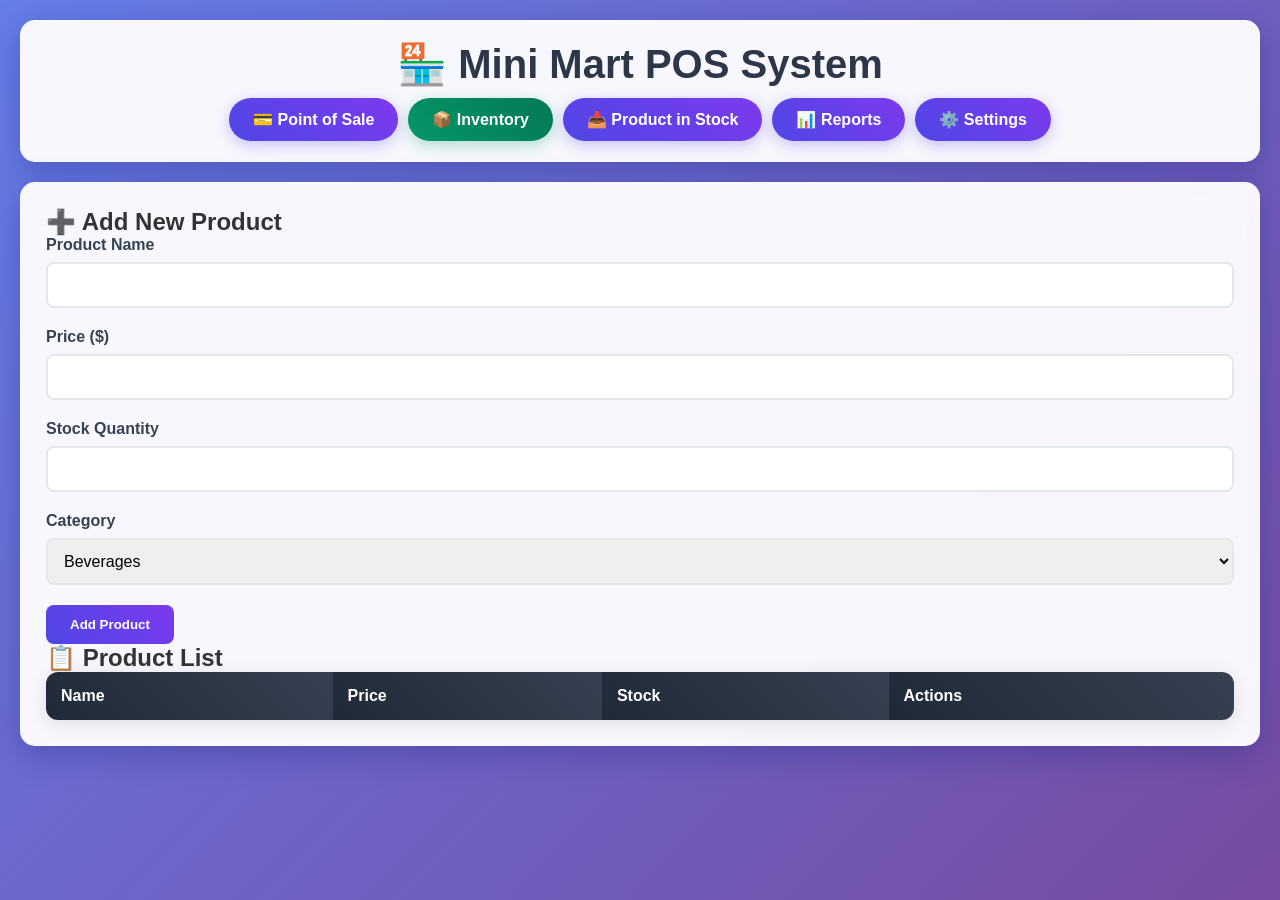
==== pages/inventory.html @ 20a7a2fd "first commit" ====
<!DOCTYPE html>
<html lang="en">
<head>
    <meta charset="UTF-8">
    <meta name="viewport" content="width=device-width, initial-scale=1.0">
    <title>🏪 Mini Mart POS System - Inventory</title>
    <link rel="stylesheet" href="/style.css">
    <script src="script.js" defer></script>
</head>
<body>
    <div class="container">
        <div class="header">
            <h1>🏪 Mini Mart POS System</h1>
            <div class="nav-tabs">
                <a href="index.html" class="tab-button">💳 Point of Sale</a>
                <a href="inventory.html" class="tab-button active">📦 Inventory</a>
                <a href="stock.html" class="tab-button">📥 Product in Stock</a>
                <a href="reports.html" class="tab-button">📊 Reports</a>
                <a href="settings.html" class="tab-button">⚙️ Settings</a>
            </div>
        </div>

        <div id="inventory" class="tab-content active">
            <div class="form-grid">
                <div>
                    <h2>➕ Add New Product</h2>
                    <form id="productForm" onsubmit="addProduct(event)">
                        <div class="form-group">
                            <label for="productName">Product Name</label>
                            <input type="text" id="productName" class="form-control" required>
                        </div>
                        <div class="form-group">
                            <label for="productPrice">Price ($)</label>
                            <input type="number" id="productPrice" class="form-control" step="0.01" min="0" required>
                        </div>
                        <div class="form-group">
                            <label for="productStock">Stock Quantity</label>
                            <input type="number" id="productStock" class="form-control" min="0" required>
                        </div>
                        <div class="form-group">
                            <label for="productCategory">Category</label>
                            <select id="productCategory" class="form-control">
                                <option value="Beverages">Beverages</option>
                                <option value="Snacks">Snacks</option>
                                <option value="Dairy">Dairy</option>
                                <option value="Bakery">Bakery</option>
                                <option value="Personal Care">Personal Care</option>
                                <option value="Household">Household</option>
                            </select>
                        </div>
                        <button type="submit" class="btn">Add Product</button>
                    </form>
                </div>
                <div>
                    <h2>📋 Product List</h2>
                    <table class="data-table">
                        <thead>
                            <tr>
                                <th>Name</th>
                                <th>Price</th>
                                <th>Stock</th>
                                <th>Actions</th>
                            </tr>
                        </thead>
                        <tbody id="inventoryTable"></tbody>
                    </table>
                </div>
            </div>
        </div>
    </div>
</body>
</html>
---- style.css ----
/* Global Styles */
* {
    margin: 0;
    padding: 0;
    box-sizing: border-box;
}

body {
    font-family: -apple-system, BlinkMacSystemFont, 'Segoe UI', Roboto, sans-serif;
    background: linear-gradient(135deg, #667eea 0%, #764ba2 100%);
    min-height: 100vh;
    color: #333;
}

.container {
    max-width: 1400px;
    margin: 0 auto;
    padding: 20px;
}

/* Header Styles */
.header {
    background: rgba(255, 255, 255, 0.95);
    backdrop-filter: blur(10px);
    border-radius: 15px;
    padding: 20px;
    margin-bottom: 20px;
    box-shadow: 0 8px 32px rgba(31, 38, 135, 0.37);
    border: 1px solid rgba(255, 255, 255, 0.18);
}

.header h1 {
    color: #2d3748;
    font-size: 2.5rem;
    font-weight: 700;
    text-align: center;
    margin-bottom: 10px;
}

/* Navigation Tabs */
.nav-tabs {
    display: flex;
    gap: 10px;
    justify-content: center;
    flex-wrap: wrap;
}

.tab-button {
    background: linear-gradient(45deg, #4f46e5, #7c3aed);
    color: white;
    border: none;
    padding: 12px 24px;
    border-radius: 25px;
    cursor: pointer;
    font-weight: 600;
    transition: all 0.3s ease;
    box-shadow: 0 4px 15px rgba(79, 70, 229, 0.3);
    text-decoration: none;
    display: inline-block;
}

.tab-button:hover {
    transform: translateY(-2px);
    box-shadow: 0 6px 20px rgba(79, 70, 229, 0.4);
}

.tab-button.active {
    background: linear-gradient(45deg, #059669, #047857);
    box-shadow: 0 4px 15px rgba(5, 150, 105, 0.3);
}

/* Login Content */
.login-content {
    background: rgba(255, 255, 255, 0.95);
    backdrop-filter: blur(10px);
    border-radius: 15px;
    padding: 30px;
    box-shadow: 0 8px 32px rgba(31, 38, 135, 0.37);
    border: 1px solid rgba(255, 255, 255, 0.18);
    max-width: 500px;
    margin: 50px auto;
    animation: fadeIn 0.5s ease;
}

.login-content h2 {
    text-align: center;
    margin-bottom: 20px;
    color: #2d3748;
}

/* Tab Content */
.tab-content {
    display: block;
    background: rgba(255, 255, 255, 0.95);
    backdrop-filter: blur(10px);
    border-radius: 15px;
    padding: 25px;
    box-shadow: 0 8px 32px rgba(31, 38, 135, 0.37);
    border: 1px solid rgba(255, 255, 255, 0.18);
    animation: fadeIn 0.5s ease;
}

@keyframes fadeIn {
    from { 
        opacity: 0; 
        transform: translateY(20px); 
    }
    to { 
        opacity: 1; 
        transform: translateY(0); 
    }
}

/* POS Interface */
.pos-layout {
    display: grid;
    grid-template-columns: 1fr 400px;
    gap: 20px;
    height: 70vh;
}

.product-grid {
    display: grid;
    grid-template-columns: repeat(auto-fill, minmax(150px, 1fr));
    gap: 15px;
    padding: 20px;
    background: rgba(248, 250, 252, 0.8);
    border-radius: 12px;
    overflow-y: auto;
    max-height: 100%;
}

.product-card {
    background: white;
    border-radius: 12px;
    padding: 15px;
    text-align: center;
    cursor: pointer;
    transition: all 0.3s ease;
    box-shadow: 0 2px 10px rgba(0, 0, 0, 0.1);
    border: 2px solid transparent;
}

.product-card:hover {
    transform: translateY(-5px) scale(1.02);
    box-shadow: 0 8px 25px rgba(0, 0, 0, 0.15);
    border-color: #4f46e5;
}

.product-card img {
    width: 60px;
    height: 60px;
    object-fit: cover;
    border-radius: 8px;
    margin-bottom: 10px;
    background: linear-gradient(45deg, #e2e8f0, #cbd5e1);
}

.product-name {
    font-weight: 600;
    color: #2d3748;
    margin-bottom: 5px;
    font-size: 0.9rem;
}

.product-price {
    color: #059669;
    font-weight: 700;
    font-size: 1.1rem;
}

/* Cart Panel */
.cart-panel {
    background: white;
    border-radius: 12px;
    padding: 20px;
    display: flex;
    flex-direction: column;
    box-shadow: 0 4px 20px rgba(0, 0, 0, 0.1);
}

.cart-header {
    text-align: center;
    margin-bottom: 20px;
    padding-bottom: 15px;
    border-bottom: 2px solid #e2e8f0;
}

.cart-items {
    flex: 1;
    overflow-y: auto;
    margin-bottom: 20px;
}

.cart-item {
    display: flex;
    justify-content: space-between;
    align-items: center;
    padding: 12px 0;
    border-bottom: 1px solid #e2e8f0;
    transition: all 0.3s ease;
}

.cart-item:hover {
    background: rgba(79, 70, 229, 0.05);
    border-radius: 8px;
    padding: 12px 8px;
}

.item-info {
    flex: 1;
}

.item-controls {
    display: flex;
    align-items: center;
    gap: 10px;
}

.qty-btn {
    background: #4f46e5;
    color: white;
    border: none;
    width: 30px;
    height: 30px;
    border-radius: 50%;
    cursor: pointer;
    font-weight: bold;
    transition: all 0.3s ease;
}

.qty-btn:hover {
    background: #3730a3;
    transform: scale(1.1);
}

.cart-total {
    background: linear-gradient(45deg, #1f2937, #374151);
    color: white;
    padding: 20px;
    border-radius: 12px;
    text-align: center;
    margin-bottom: 15px;
}

.total-amount {
    font-size: 1.8rem;
    font-weight: 700;
    margin-bottom: 10px;
}

.checkout-btn {
    background: linear-gradient(45deg, #059669, #047857);
    color: white;
    border: none;
    padding: 15px;
    border-radius: 12px;
    cursor: pointer;
    font-size: 1.1rem;
    font-weight: 600;
    transition: all 0.3s ease;
    width: 100%;
}

.checkout-btn:hover {
    transform: translateY(-2px);
    box-shadow: 0 6px 20px rgba(5, 150, 105, 0.3);
}

/* Forms */
.form-group {
    margin-bottom: 20px;
}

.form-group label {
    display: block;
    margin-bottom: 8px;
    font-weight: 600;
    color: #374151;
}

.form-control {
    width: 100%;
    padding: 12px;
    border: 2px solid #e5e7eb;
    border-radius: 8px;
    font-size: 1rem;
    transition: all 0.3s ease;
}

.form-control:focus {
    outline: none;
    border-color: #4f46e5;
    box-shadow: 0 0 0 3px rgba(79, 70, 229, 0.1);
}

/* Buttons */
.btn {
    background: linear-gradient(45deg, #4f46e5, #7c3aed);
    color: white;
    border: none;
    padding: 12px 24px;
    border-radius: 8px;
    cursor: pointer;
    font-weight: 600;
    transition: all 0.3s ease;
}

.btn:hover {
    transform: translateY(-2px);
    box-shadow: 0 4px 15px rgba(79, 70, 229, 0.3);
}

.btn-danger {
    background: linear-gradient(45deg, #dc2626, #b91c1c);
}

.btn-danger:hover {
    box-shadow: 0 4px 15px rgba(220, 38, 38, 0.3);
}

/* Tables */
.data-table {
    width: 100%;
    border-collapse: collapse;
    background: white;
    border-radius: 12px;
    overflow: hidden;
    box-shadow: 0 4px 20px rgba(0, 0, 0, 0.1);
}

.data-table th {
    background: linear-gradient(45deg, #1f2937, #374151);
    color: white;
    padding: 15px;
    text-align: left;
    font-weight: 600;
}

.data-table td {
    padding: 12px 15px;
    border-bottom: 1px solid #e5e7eb;
}

.data-table tr:hover {
    background: rgba(79, 70, 229, 0.05);
}

/* Reports */
.stats-grid {
    display: grid;
    grid-template-columns: repeat(auto-fit, minmax(250px, 1fr));
    gap: 20px;
    margin-bottom: 30px;
}

.stat-card {
    background: linear-gradient(135deg, #667eea 0%, #764ba2 100%);
    color: white;
    padding: 25px;
    border-radius: 15px;
    text-align: center;
    box-shadow: 0 8px 25px rgba(0, 0, 0, 0.15);
    transition: all 0.3s ease;
}

.stat-card:hover {
    transform: translateY(-5px);
    box-shadow: 0 12px 35px rgba(0, 0, 0, 0.2);
}

.stat-value {
    font-size: 2.5rem;
    font-weight: 700;
    margin-bottom: 10px;
}

.stat-label {
    font-size: 1.1rem;
    opacity: 0.9;
}

/* Modal */
.modal {
    display: none;
    position: fixed;
    top: 0;
    left: 0;
    width: 100%;
    height: 100%;
    background: rgba(0, 0, 0, 0.7);
    backdrop-filter: blur(5px);
    z-index: 1000;
}

.modal-content {
    position: absolute;
    top: 50%;
    left: 50%;
    transform: translate(-50%, -50%);
    background: white;
    border-radius: 15px;
    padding: 30px;
    max-width: 500px;
    width: 90%;
    box-shadow: 0 20px 60px rgba(0, 0, 0, 0.3);
}

.close {
    position: absolute;
    top: 15px;
    right: 20px;
    font-size: 2rem;
    cursor: pointer;
    color: #6b7280;
}

/* Search Box */
.search-box {
    width: 100%;
    padding: 12px;
    border: 2px solid #e5e7eb;
    border-radius: 25px;
    margin-bottom: 20px;
    font-size: 1rem;
    transition: all 0.3s ease;
}

.search-box:focus {
    outline: none;
    border-color: #4f46e5;
    box-shadow: 0 0 0 3px rgba(79, 70, 229, 0.1);
}

/* Responsive Design */
@media (max-width: 768px) {
    .pos-layout {
        grid-template-columns: 1fr;
        height: auto;
    }
    
    .product-grid {
        height: 300px;
    }
    
    .form-grid {
        grid-template-columns: 1fr;
    }
    
    .nav-tabs {
        flex-direction: column;
        align-items: center;
    }
    
    .tab-button {
        width: 200px;
        margin-bottom: 5px;
    }
    
    .header h1 {
        font-size: 2rem;
    }
    
    .stats-grid {
        grid-template-columns: 1fr;
    }
    
    .login-content {
        margin: 20px;
        padding: 20px;
    }
}
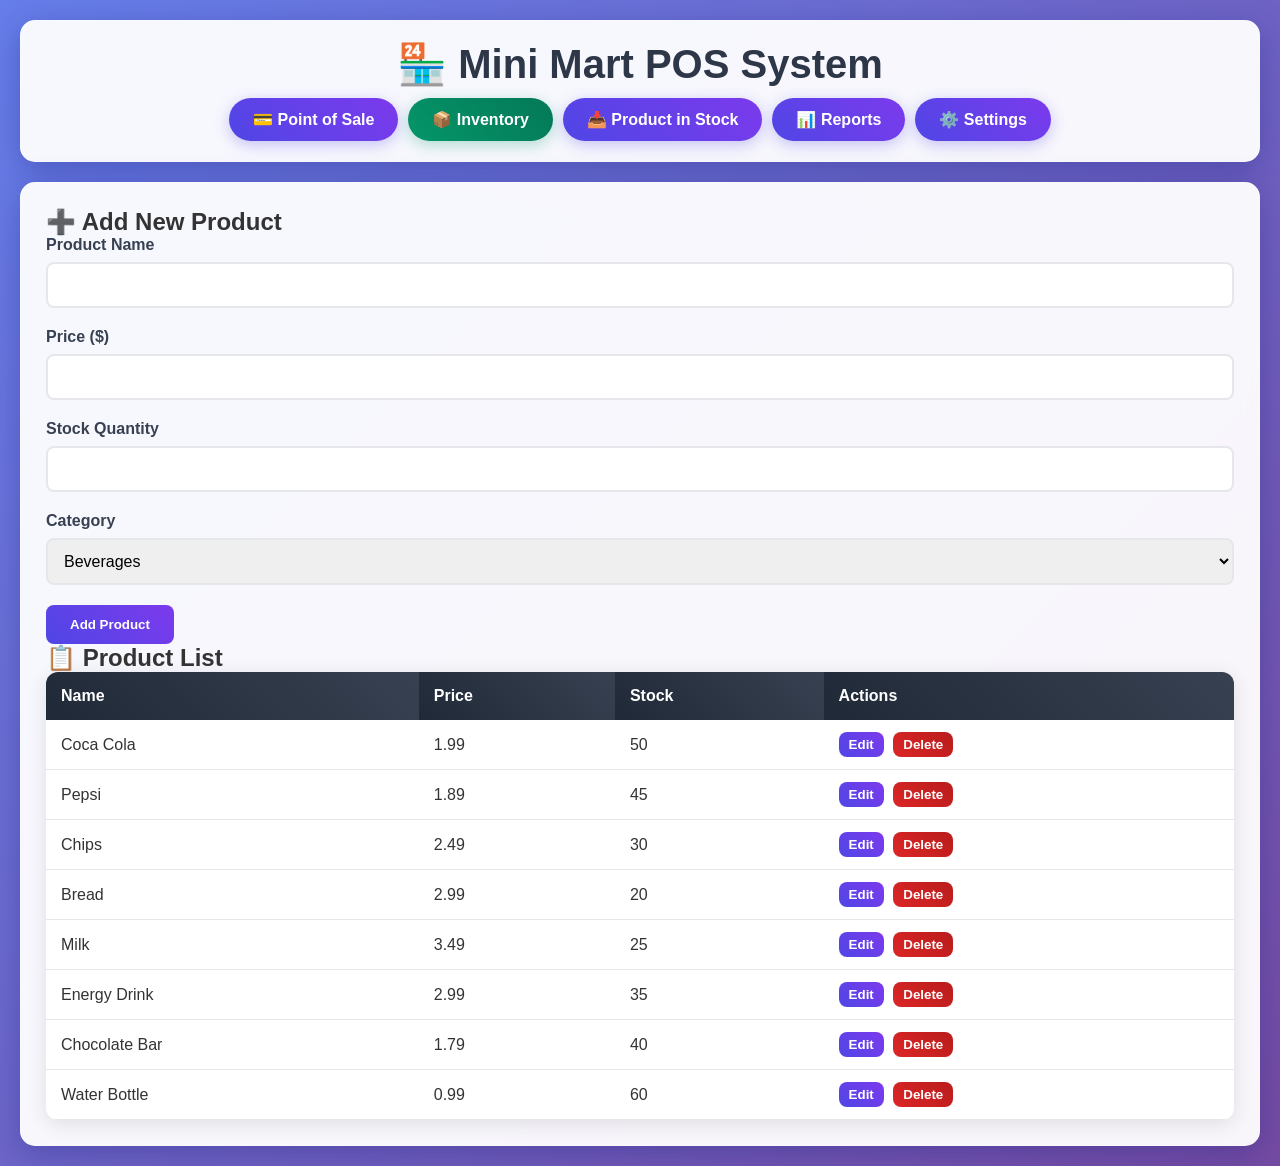
==== commit 496011c9: "new" ====
--- a/pages/inventory.html
+++ b/pages/inventory.html
@@ -4,15 +4,15 @@
     <meta charset="UTF-8">
     <meta name="viewport" content="width=device-width, initial-scale=1.0">
     <title>🏪 Mini Mart POS System - Inventory</title>
-    <link rel="stylesheet" href="/style.css">
-    <script src="script.js" defer></script>
+    <link rel="stylesheet" href="../style.css">
+    <script src="../script.js" defer></script>
 </head>
 <body>
     <div class="container">
         <div class="header">
             <h1>🏪 Mini Mart POS System</h1>
             <div class="nav-tabs">
-                <a href="index.html" class="tab-button">💳 Point of Sale</a>
+                <a href="../index.html" class="tab-button">💳 Point of Sale</a>
                 <a href="inventory.html" class="tab-button active">📦 Inventory</a>
                 <a href="stock.html" class="tab-button">📥 Product in Stock</a>
                 <a href="reports.html" class="tab-button">📊 Reports</a>
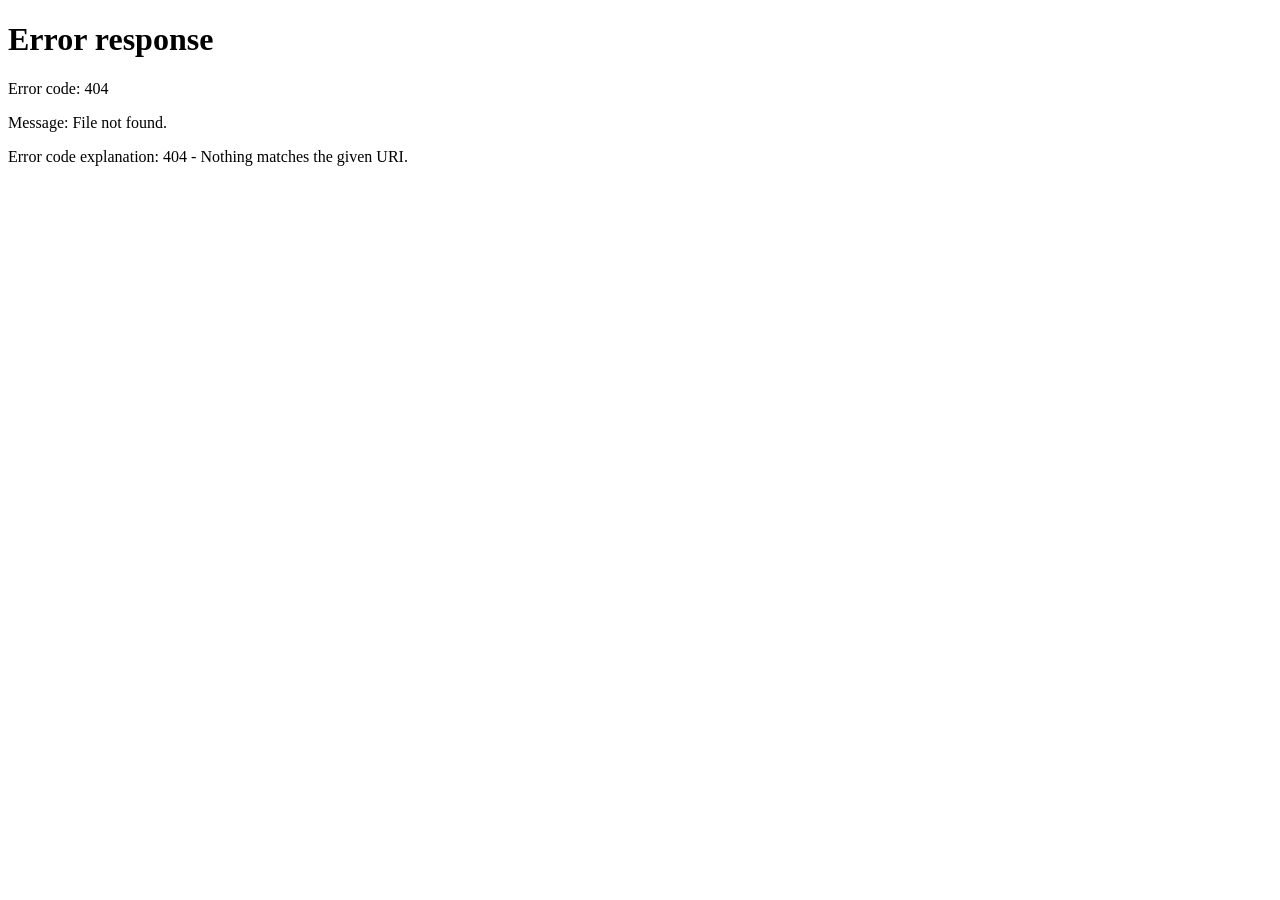
==== commit 9a34c9e5: "completed" ====
--- a/pages/inventory.html
+++ b/pages/inventory.html
@@ -5,7 +5,6 @@
     <meta name="viewport" content="width=device-width, initial-scale=1.0">
     <title>🏪 Mini Mart POS System - Inventory</title>
     <link rel="stylesheet" href="../style.css">
-    <script src="../script.js" defer></script>
 </head>
 <body>
     <div class="container">
@@ -15,58 +14,67 @@
                 <a href="../index.html" class="tab-button">💳 Point of Sale</a>
                 <a href="inventory.html" class="tab-button active">📦 Inventory</a>
                 <a href="stock.html" class="tab-button">📥 Product in Stock</a>
-                <a href="reports.html" class="tab-button">📊 Reports</a>
+                <a href="report.html" class="tab-button">📊 Reports</a>
                 <a href="settings.html" class="tab-button">⚙️ Settings</a>
+                <button onclick="ApiService.logout()" class="tab-button" style="background: linear-gradient(45deg, #dc2626, #b91c1c);">🚪 Logout</button>
             </div>
         </div>
 
         <div id="inventory" class="tab-content active">
             <div class="form-grid">
                 <div>
-                    <h2>➕ Add New Product</h2>
-                    <form id="productForm" onsubmit="addProduct(event)">
+                    <h2>➕ Add Product to Inventory</h2>
+                    <p style="color: #6b7280; margin-bottom: 20px;">Select a stock product and set sale price and quantity</p>
+                    <form id="inventoryForm" onsubmit="addInventoryProduct(event)">
                         <div class="form-group">
-                            <label for="productName">Product Name</label>
-                            <input type="text" id="productName" class="form-control" required>
+                            <label for="inventoryStockProduct">Stock Product</label>
+                            <select id="inventoryStockProduct" class="form-control" required>
+                                <option value="">Select a stock product...</option>
+                            </select>
                         </div>
                         <div class="form-group">
-                            <label for="productPrice">Price ($)</label>
-                            <input type="number" id="productPrice" class="form-control" step="0.01" min="0" required>
+                            <label for="inventorySalePrice">Sale Price ($)</label>
+                            <input type="number" id="inventorySalePrice" class="form-control" step="0.01" min="0" required>
                         </div>
                         <div class="form-group">
-                            <label for="productStock">Stock Quantity</label>
-                            <input type="number" id="productStock" class="form-control" min="0" required>
+                            <label for="inventorySaleQuantity">Sale Quantity</label>
+                            <input type="number" id="inventorySaleQuantity" class="form-control" min="1" required>
                         </div>
                         <div class="form-group">
-                            <label for="productCategory">Category</label>
-                            <select id="productCategory" class="form-control">
-                                <option value="Beverages">Beverages</option>
-                                <option value="Snacks">Snacks</option>
-                                <option value="Dairy">Dairy</option>
-                                <option value="Bakery">Bakery</option>
-                                <option value="Personal Care">Personal Care</option>
-                                <option value="Household">Household</option>
-                            </select>
+                            <label for="inventoryDiscount">Discount (0.0 to 1.0, e.g., 0.1 for 10%)</label>
+                            <input type="number" id="inventoryDiscount" class="form-control" step="0.01" min="0" max="1" value="0">
                         </div>
-                        <button type="submit" class="btn">Add Product</button>
+                        <button type="submit" class="btn">Add to Inventory</button>
                     </form>
                 </div>
+                
                 <div>
-                    <h2>📋 Product List</h2>
-                    <table class="data-table">
-                        <thead>
-                            <tr>
-                                <th>Name</th>
-                                <th>Price</th>
-                                <th>Stock</th>
-                                <th>Actions</th>
-                            </tr>
-                        </thead>
-                        <tbody id="inventoryTable"></tbody>
-                    </table>
+                    <h2>📋 Inventory Products</h2>
+                    <div class="table-container" style="max-height: 500px; overflow-y: auto;">
+                        <table class="data-table">
+                            <thead>
+                                <tr>
+                                    <th>Product Name</th>
+                                    <th>Sale Price</th>
+                                    <th>Discount</th>
+                                    <th>Final Price</th>
+                                    <th>Quantity</th>
+                                    <th>Category</th>
+                                    <th>Actions</th>
+                                </tr>
+                            </thead>
+                            <tbody id="inventoryTable">
+                                <tr>
+                                    <td colspan="7" style="text-align: center; padding: 20px;">Loading inventory...</td>
+                                </tr>
+                            </tbody>
+                        </table>
+                    </div>
                 </div>
             </div>
         </div>
     </div>
+
+    <script src="../script.js"></script>
 </body>
 </html>
